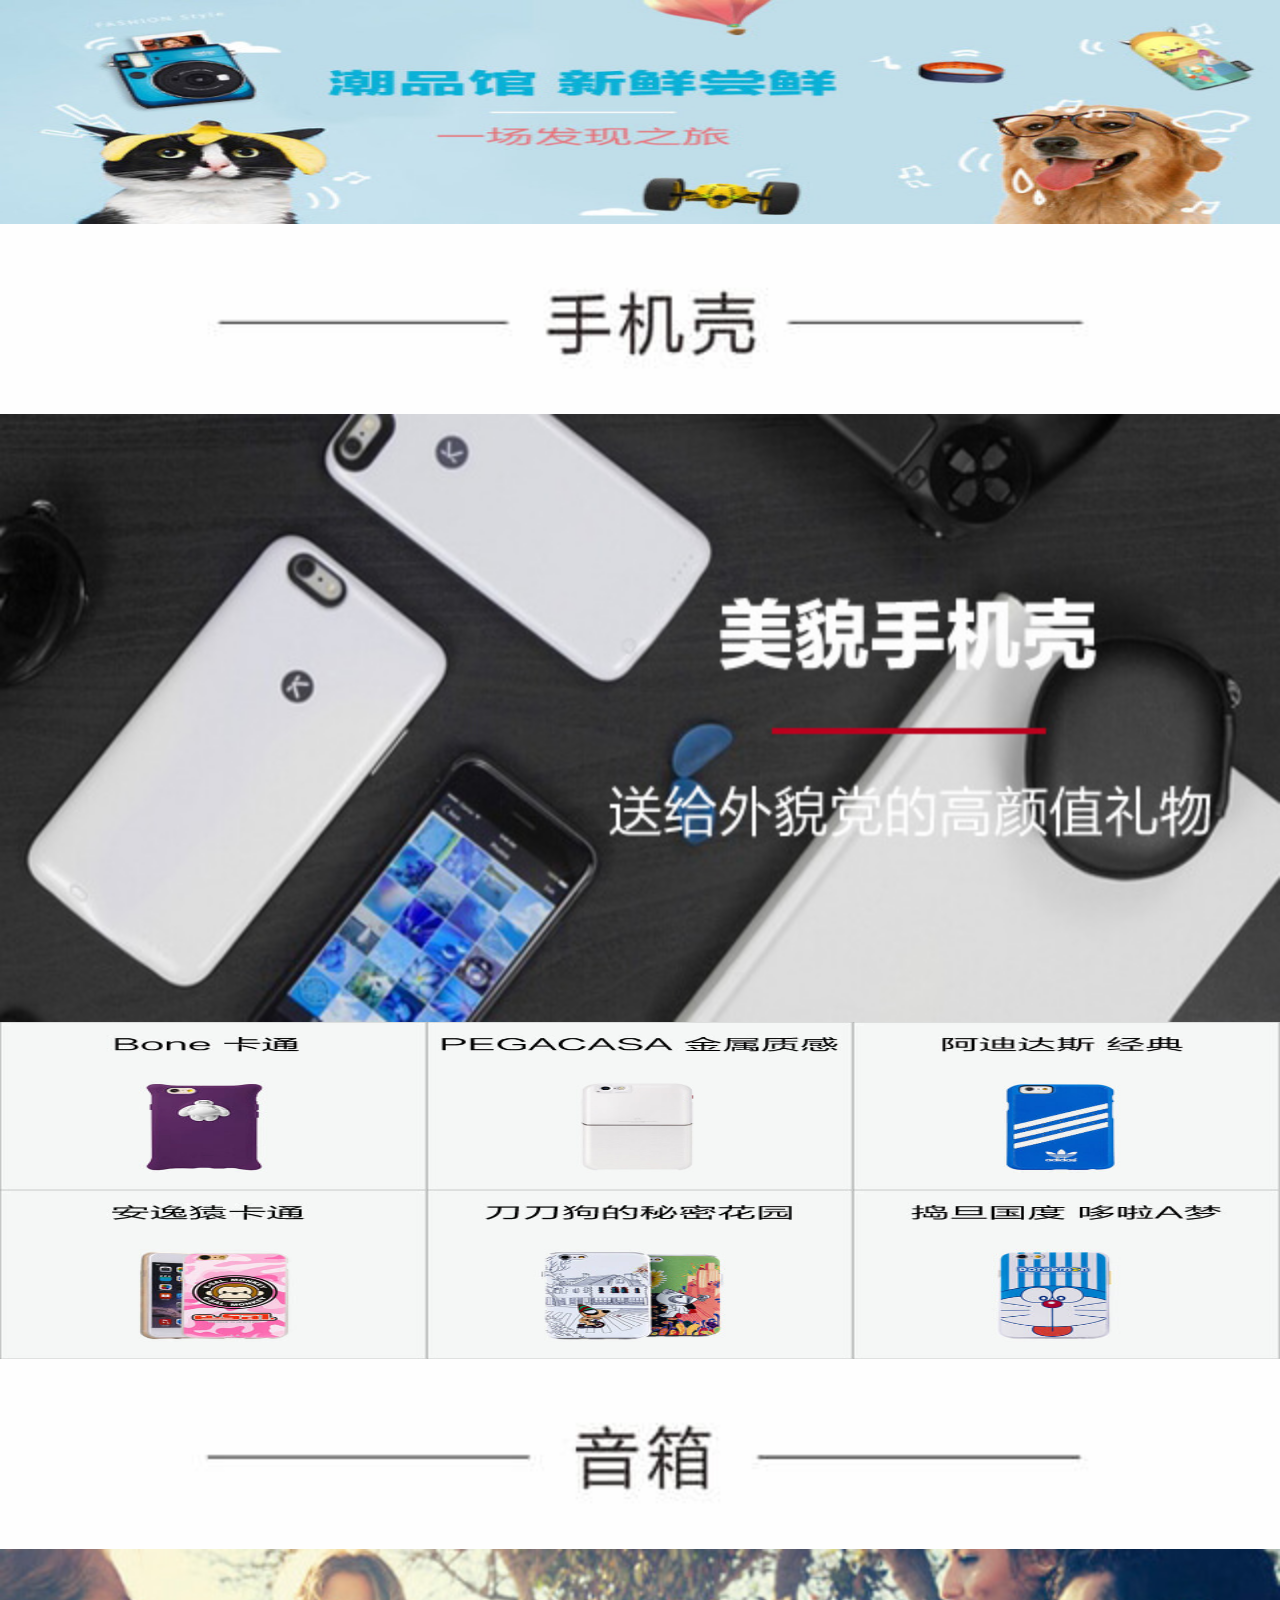
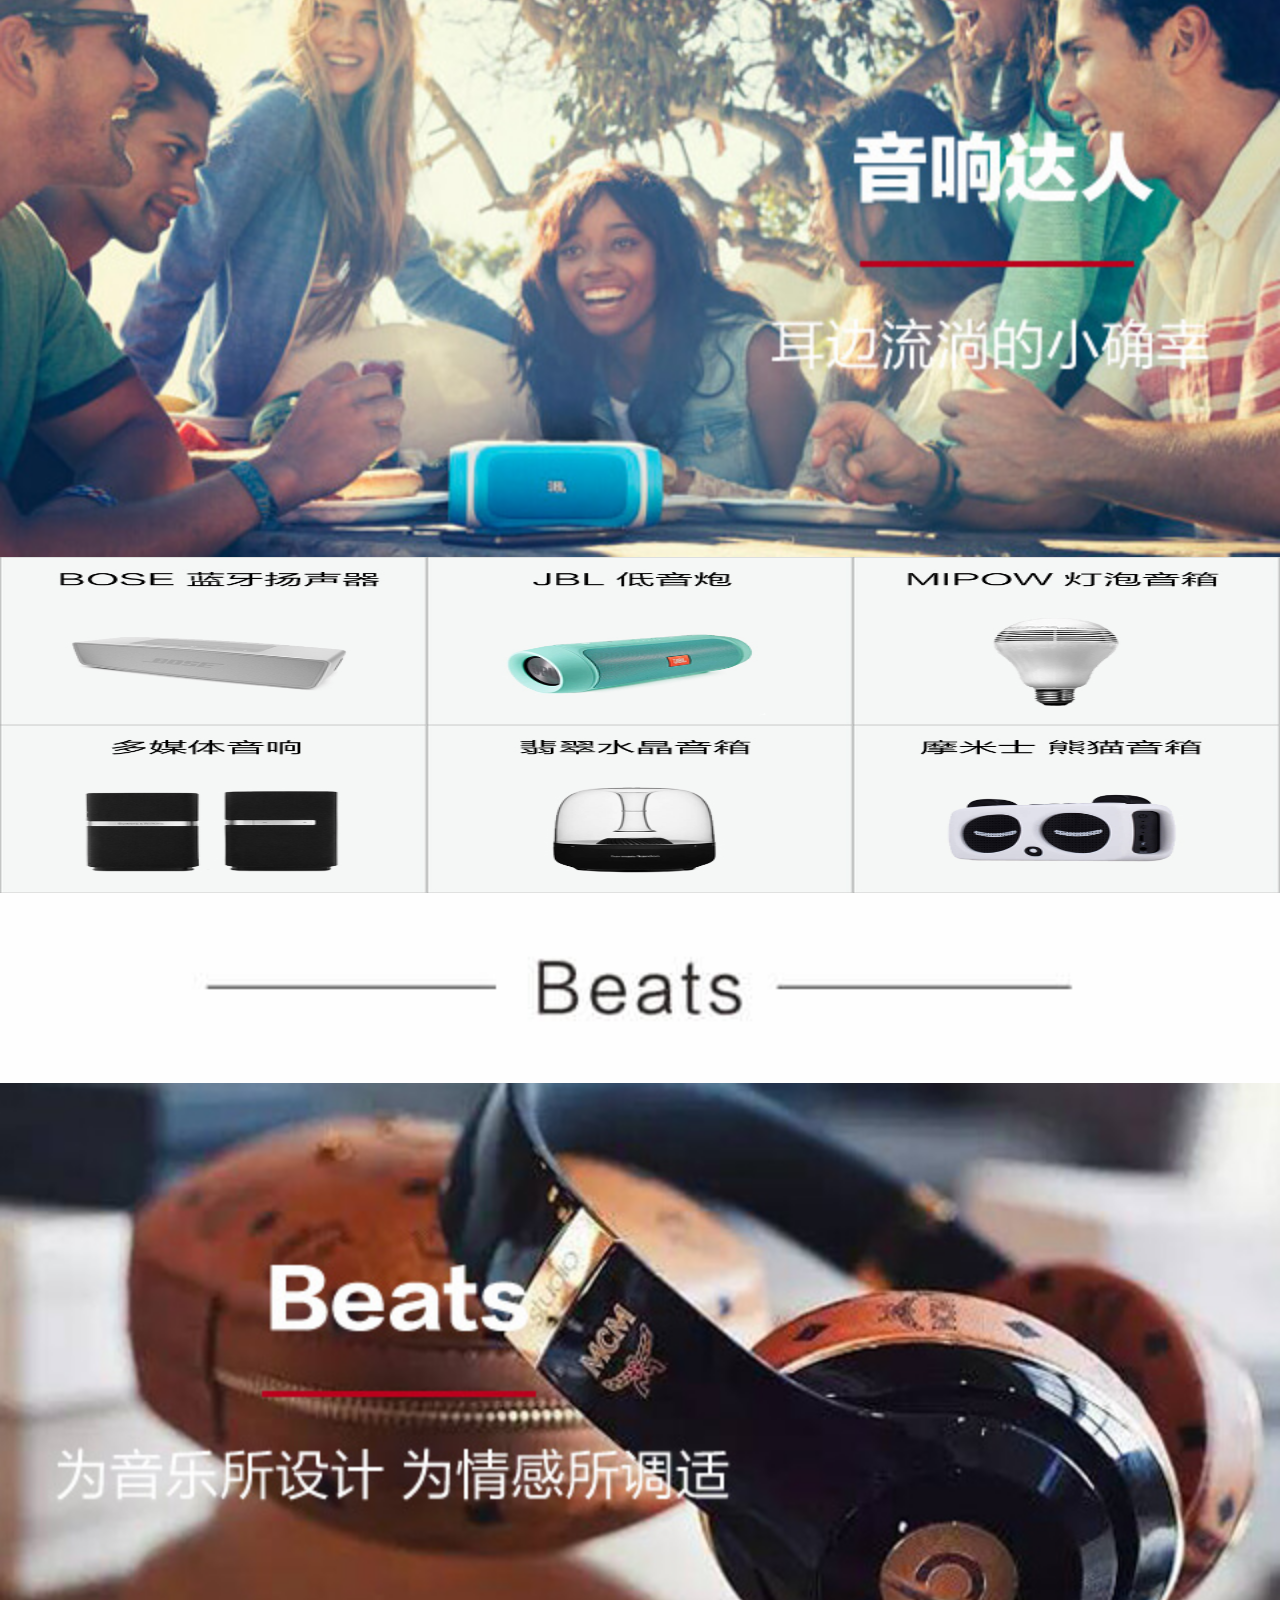
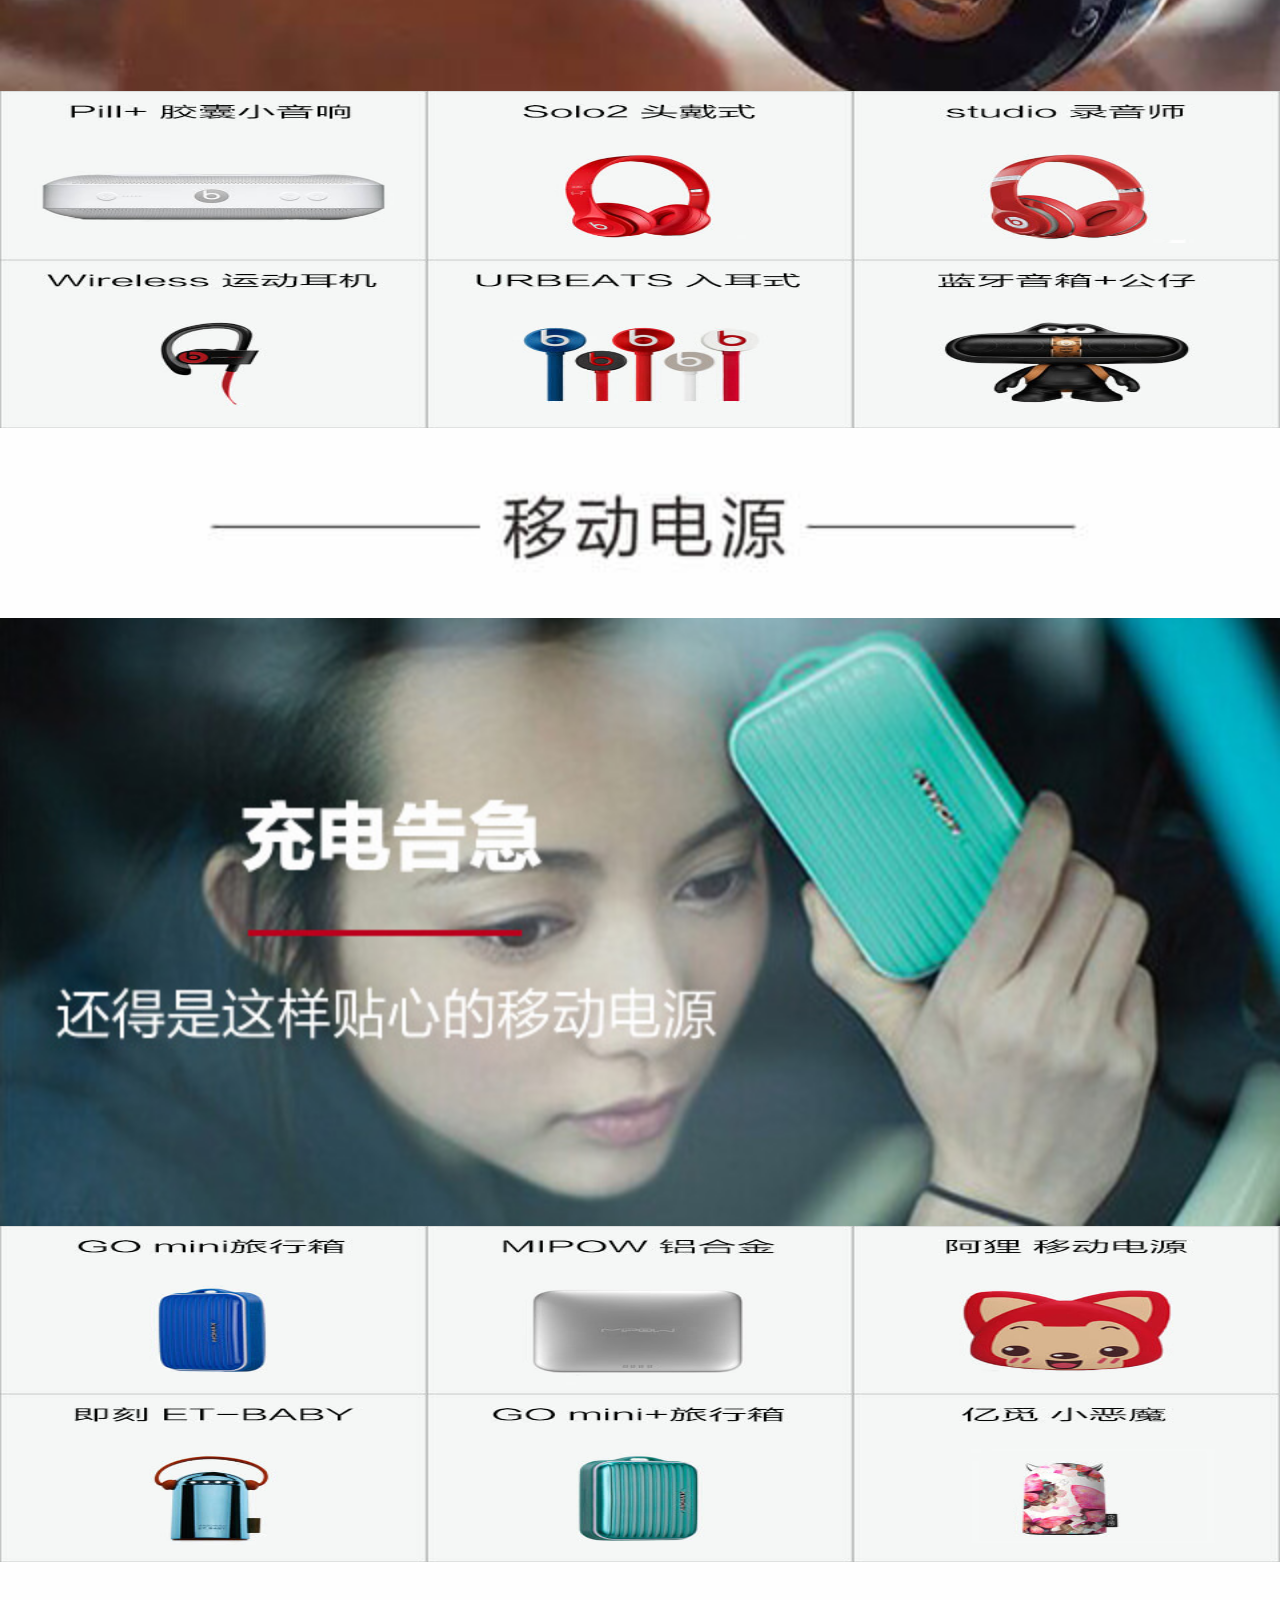
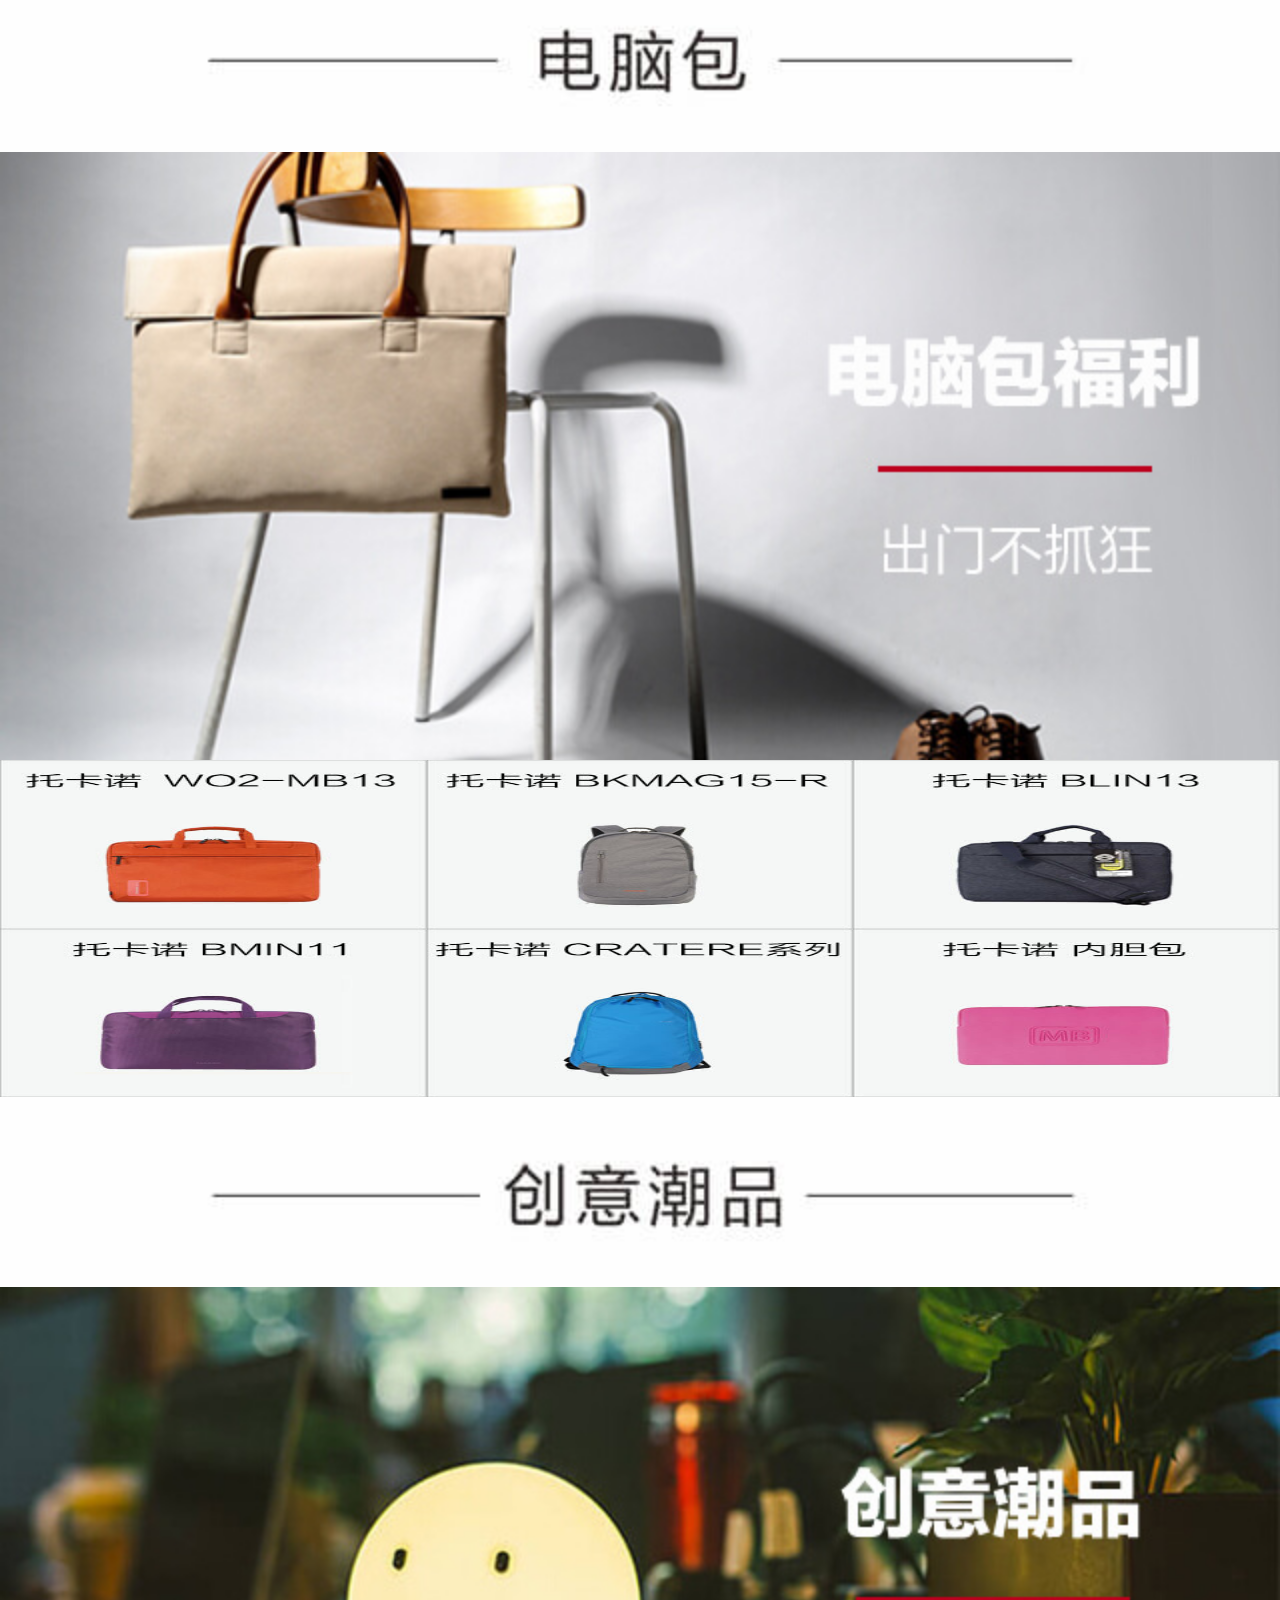
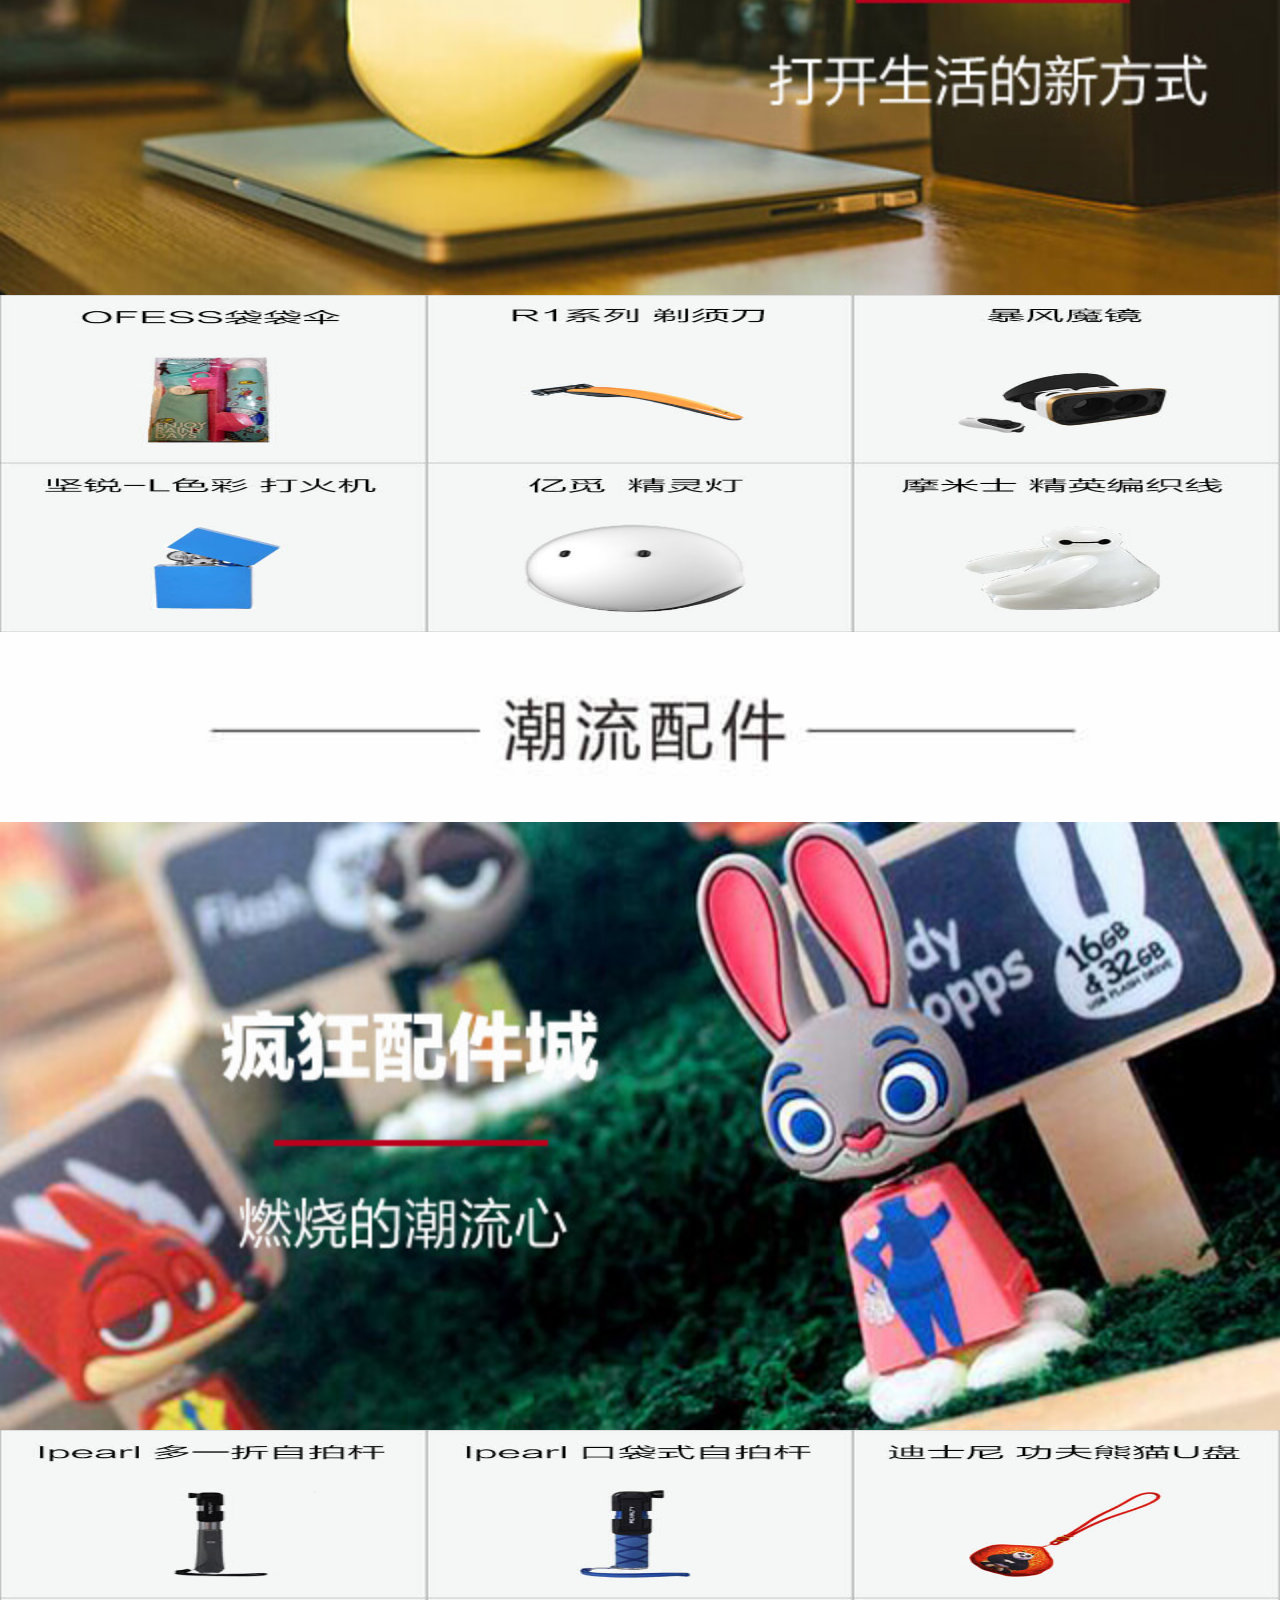
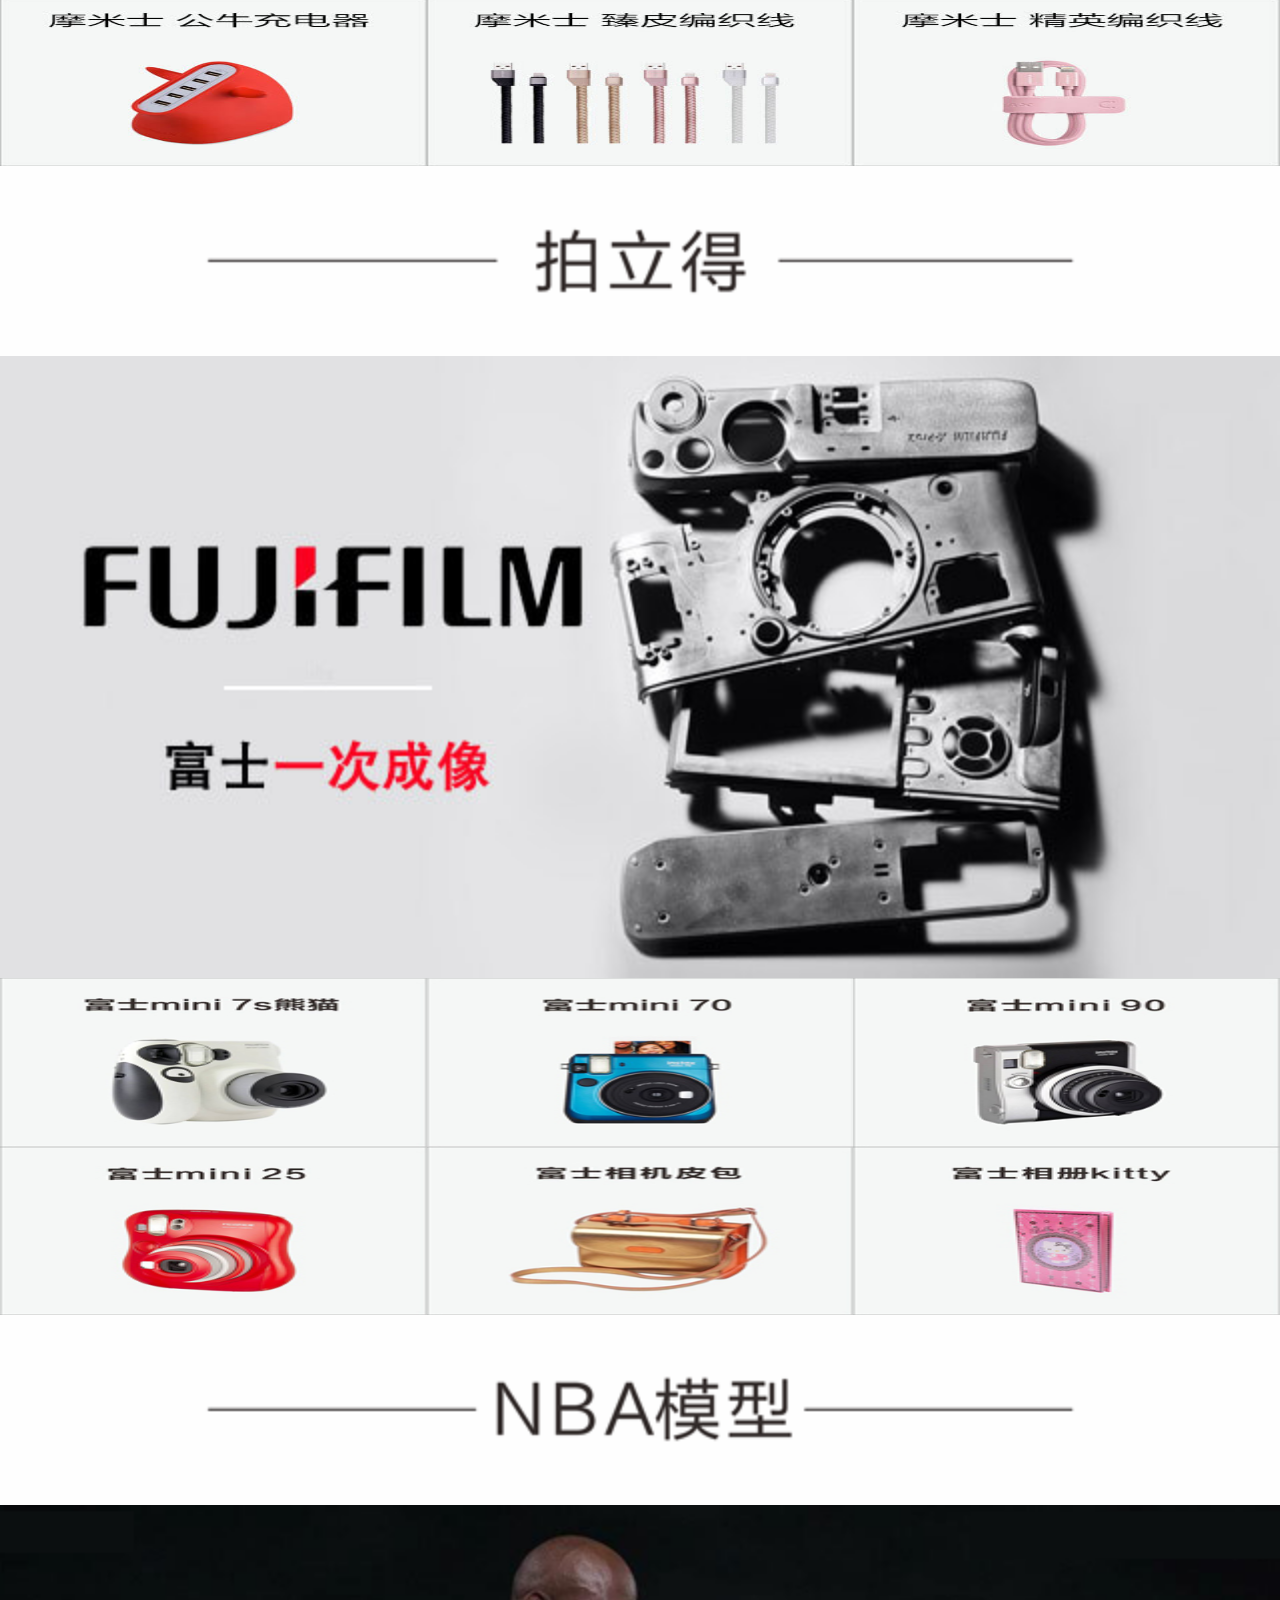
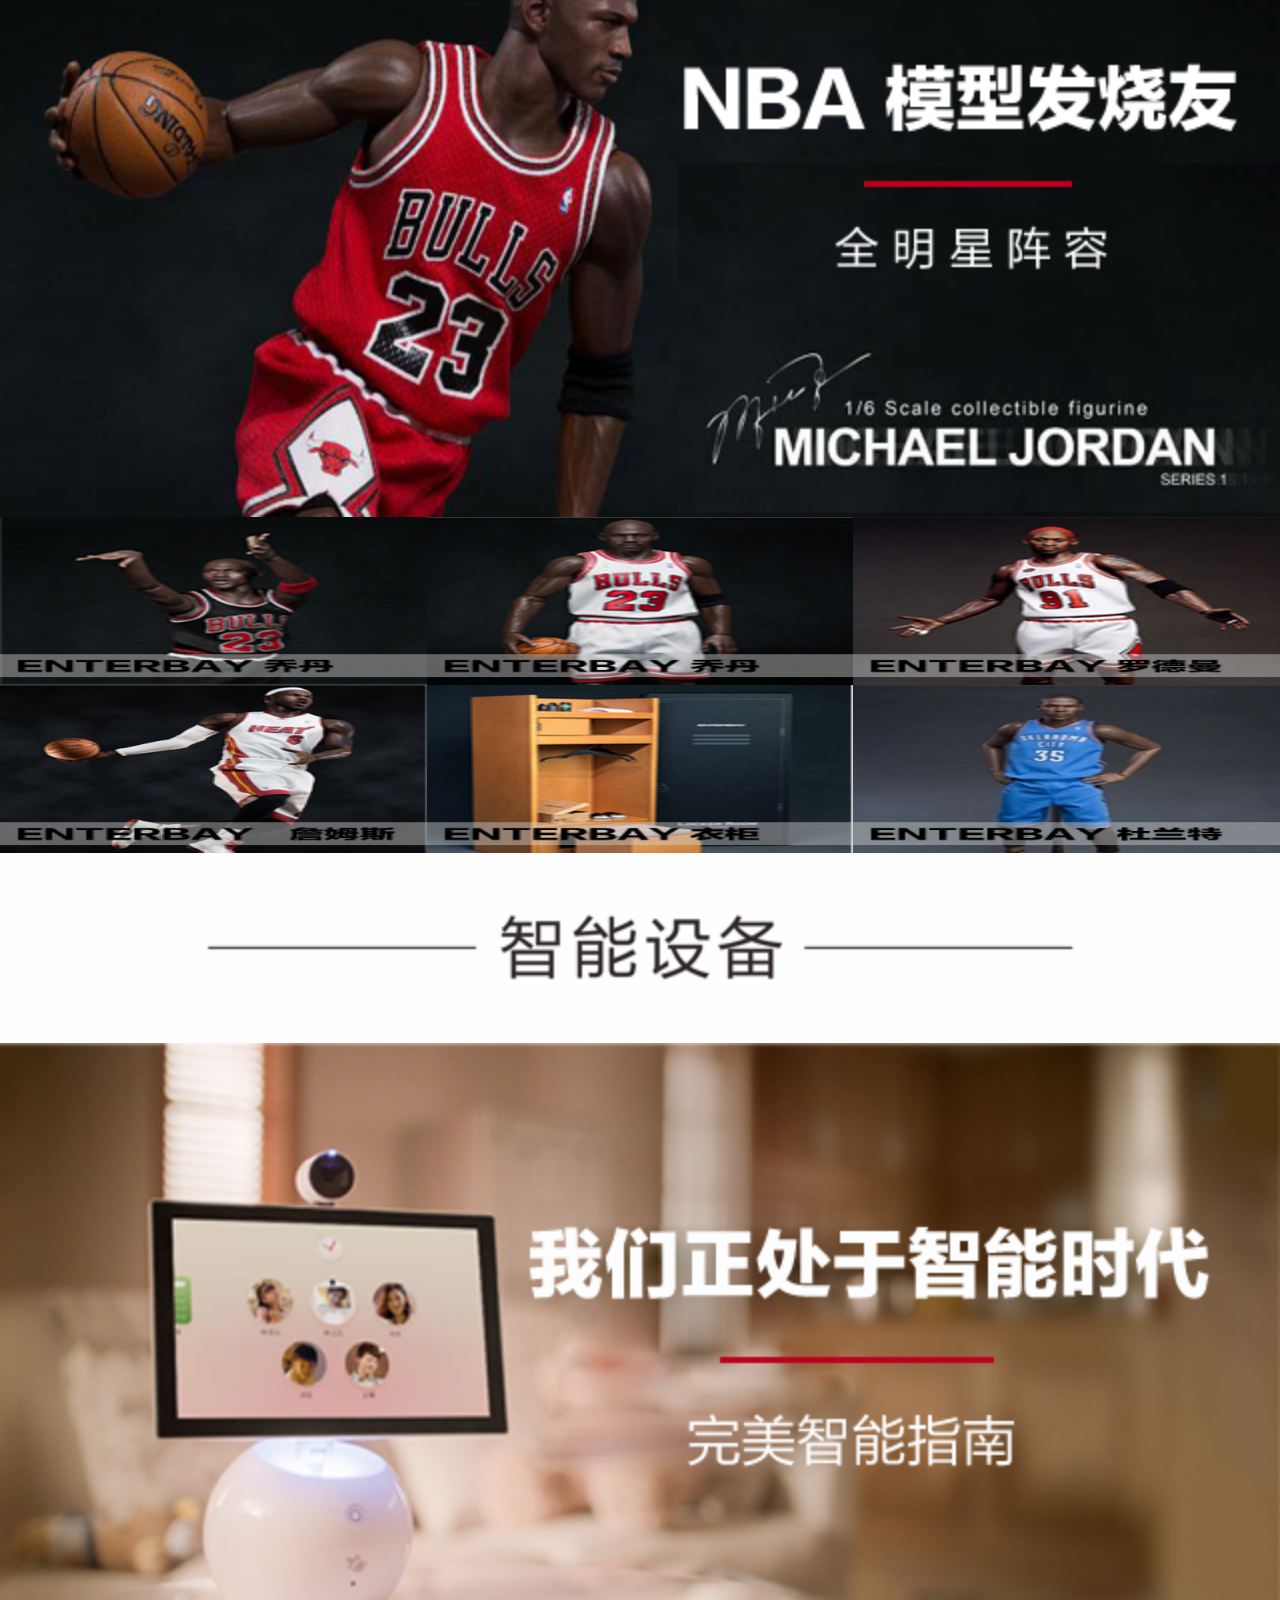
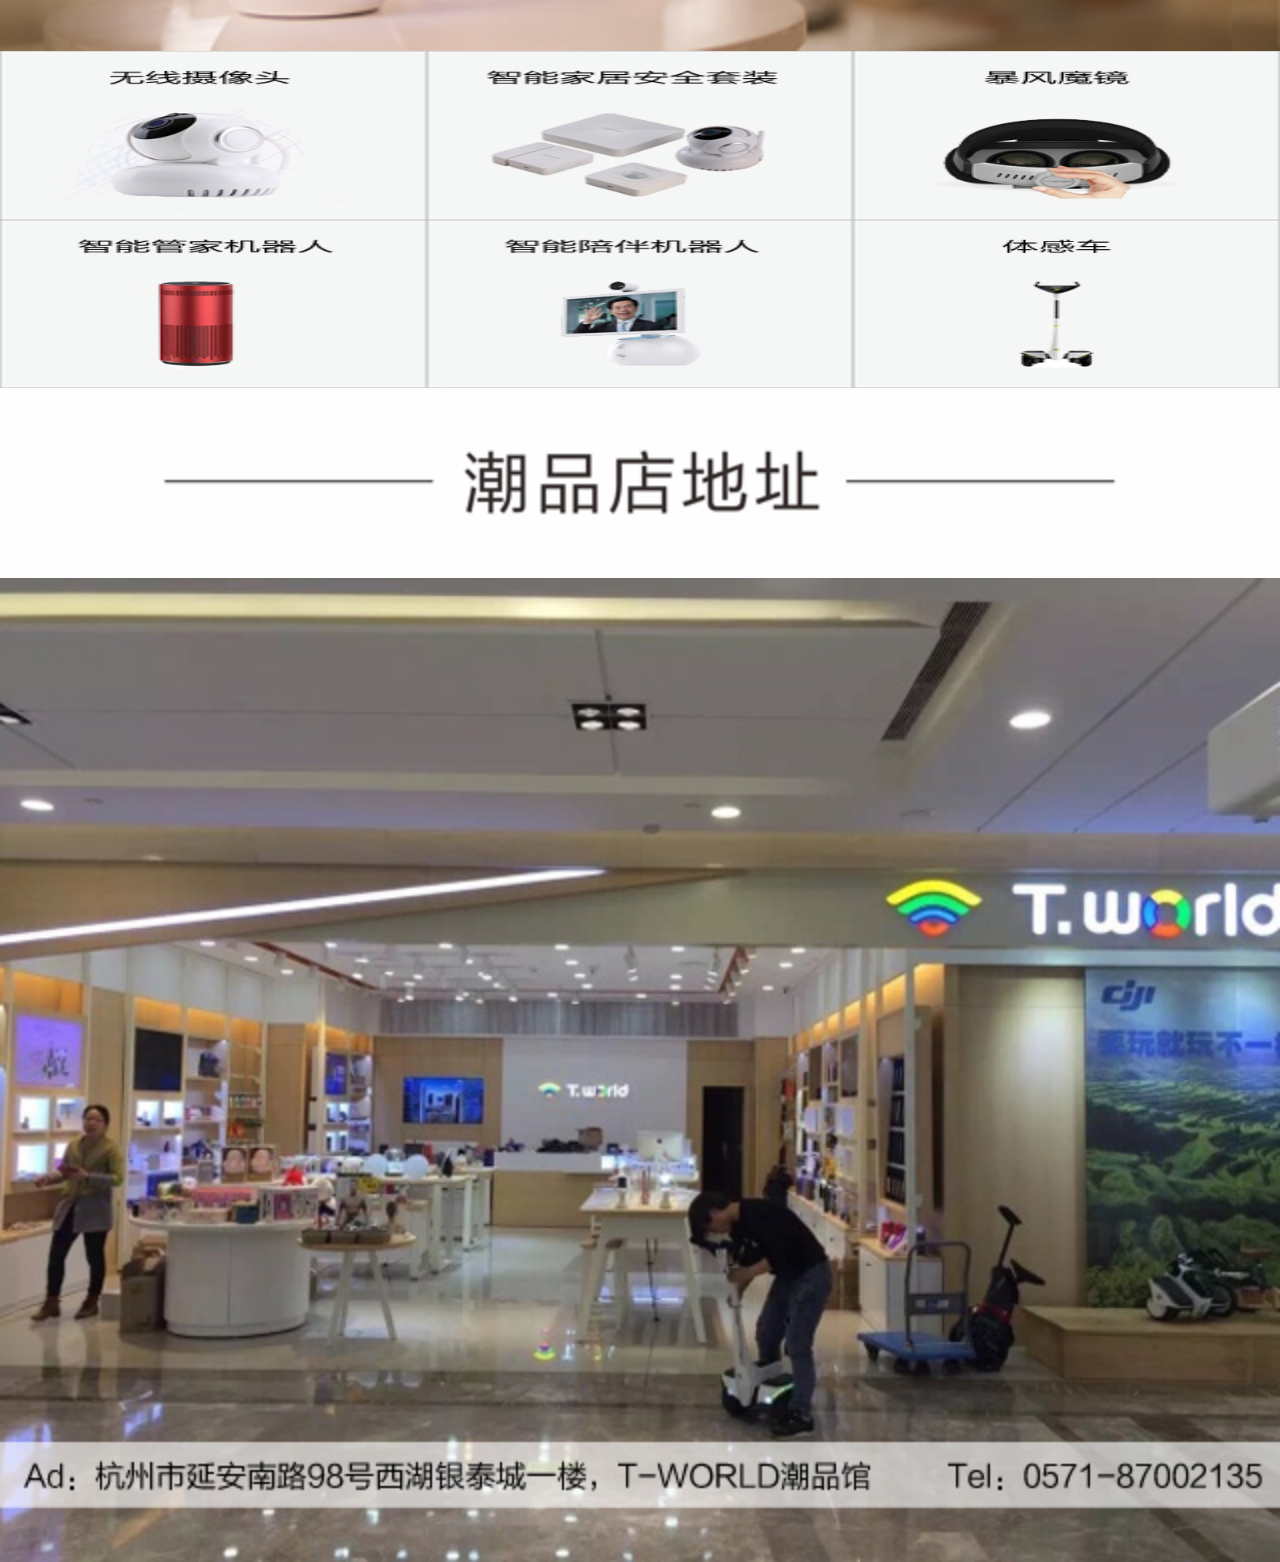
==== html/clg.html @ 056820f5 "话机世界" ====
<!DOCTYPE html>
<html>
	<head>
		<meta charset="UTF-8">
		<meta content="width=device-width,initial-scale=1.0,maximum-scale=1.0,user-scalable=no" name="viewport">
		<meta content="yes" name="apple-mobile-web-app-capable">
		<meta content="black" name="apple-mobile-web-app-status-bar-style">
		<meta content="telephone=no" name="format-detection">
		<meta content="email=no" name="format-detection">
		<title></title>
		<link rel="stylesheet" type="text/css" href="../css/reset.css"/>
		<link rel="stylesheet" type="text/css" href="../css/fontsize.css"/>
		<link rel="stylesheet" type="text/css" href="../css/clg.css"/>
	</head>
	<body>
		<div class="header">
			<img src="../images/c1.jpg"/>
		</div>
		<!--<div class="title">
			<img src="../images/c2.jpg"/>
		</div>
		<div class="banner">
			<img src="../images/c2t.jpg"/>
		</div>
		<div class="content">
			<a href="javascript:;"><img src="../images/c2_1.jpg" alt="" /></a>
			<a href="javascript:;"><img src="../images/c2_2.jpg" alt="" /></a>
			<a href="javascript:;"><img src="../images/c2_3.jpg" alt="" /></a>
		</div>
		<div class="content">
			<a href="javascript:;"><img src="../images/c2_4.jpg" alt="" /></a>
			<a href="javascript:;"><img src="../images/c2_5.jpg" alt="" /></a>
			<a href="javascript:;"><img src="../images/c2_6.jpg" alt="" /></a>
		</div>
		<div class="title">
			<img src="../images/c2.jpg"/>
		</div>
		<div class="banner">
			<img src="../images/c2t.jpg"/>
		</div>
		<div class="content">
			<a href="javascript:;"><img src="../images/c2_1.jpg" alt="" /></a>
			<a href="javascript:;"><img src="../images/c2_2.jpg" alt="" /></a>
			<a href="javascript:;"><img src="../images/c2_3.jpg" alt="" /></a>
		</div>
		<div class="content">
			<a href="javascript:;"><img src="../images/c2_4.jpg" alt="" /></a>
			<a href="javascript:;"><img src="../images/c2_5.jpg" alt="" /></a>
			<a href="javascript:;"><img src="../images/c2_6.jpg" alt="" /></a>
		</div>-->
	</body>
	<script src="../js/jquery-1.11.3.js" type="text/javascript" charset="utf-8"></script>
	<script type="text/javascript">
		$.ajax({
			type:"get",
			url:"../json/clg.json",
			dateType:"json",
			success:function(date){
				for (var i=0;i<date.length;i++) {
				var divtitle=$("<div class='title'><img src='"+date[i]['title']+"' /></div>");
				$("body").append(divtitle);
				var divbanner=$("<div class='banner'><img src='"+date[i]['banner']+"' /></div>");
				$("body").append(divbanner);
				var divcontent1=$("<div class='content'></div>");
				var divcontent2=$("<div class='content'></div>");
//				date[i]["content1"].length
				for (var j=0;j<date[i]["content1"].length;j++) {
						var creata_img=$("<a><img src='"+date[i]["content1"][j]+"' /></a>")
						divcontent1.append(creata_img);
					}
				for (var k=0;k<date[i]["content2"].length;k++) {
						var creata_img=$("<a><img src='"+date[i]["content2"][k]+"' /></a>")
						divcontent2.append(creata_img);
					}
				$("body").append(divcontent1);
				$("body").append(divcontent2);
				}
			}
		});
	</script>
</html>
---- css/fontsize.css ----
body,
html {
	font-size: 14px;
}
@media screen and (max-width:320px){
	html {
		font-size: 8px;
		font-family: "微软雅黑";
	}
}
@media screen and (min-width:321px) and (max-width:375px) {
	html {
		font-size: 11px;
		font-family: "微软雅黑";
	}
}

@media screen and (min-width:376px) and (max-width:414px) {
	html {
		font-size: 12px;
	}
}

@media screen and (min-width:415px) and (max-width:639px) {
	html {
		font-size: 15px;
	}
}

@media screen and (min-width:640px) and (max-width:719px) {
	html {
		font-size: 20px;
	}
}

@media screen and (min-width:720px) and (max-width:749px) {
	html {
		font-size: 22.5px;
	}
}

@media screen and (min-width:750px) and (max-width:799px) {
	html {
		font-size: 23.5px;
	}
}

@media screen and (min-width:800px) {
	html {
		font-size: 25px;
	}
}
---- css/clg.css ----
body, html {
  width: 100%;
  height: 100%; }

.header {
  width: 100vw;
  height: 24.9vh; }
  .header img {
    display: block;
    width: auto;
    height: auto;
    width: 100%;
    height: 100%; }

.title {
  width: 100%; }
  .title img {
    display: block;
    width: auto;
    height: auto;
    width: 100%;
    height: 100%; }

.banner {
  width: 100%; }
  .banner img {
    display: block;
    width: auto;
    height: auto;
    width: 100%;
    height: 100%; }

.content {
  width: 100%;
  height: 18.7%;
  display: flex;
  flex: 1; }
  .content a {
    display: flex;
    flex: 1; }
    .content a img {
      display: block;
      width: auto;
      height: auto;
      width: 100%;
      height: 100%; }

/*# sourceMappingURL=clg.css.map */
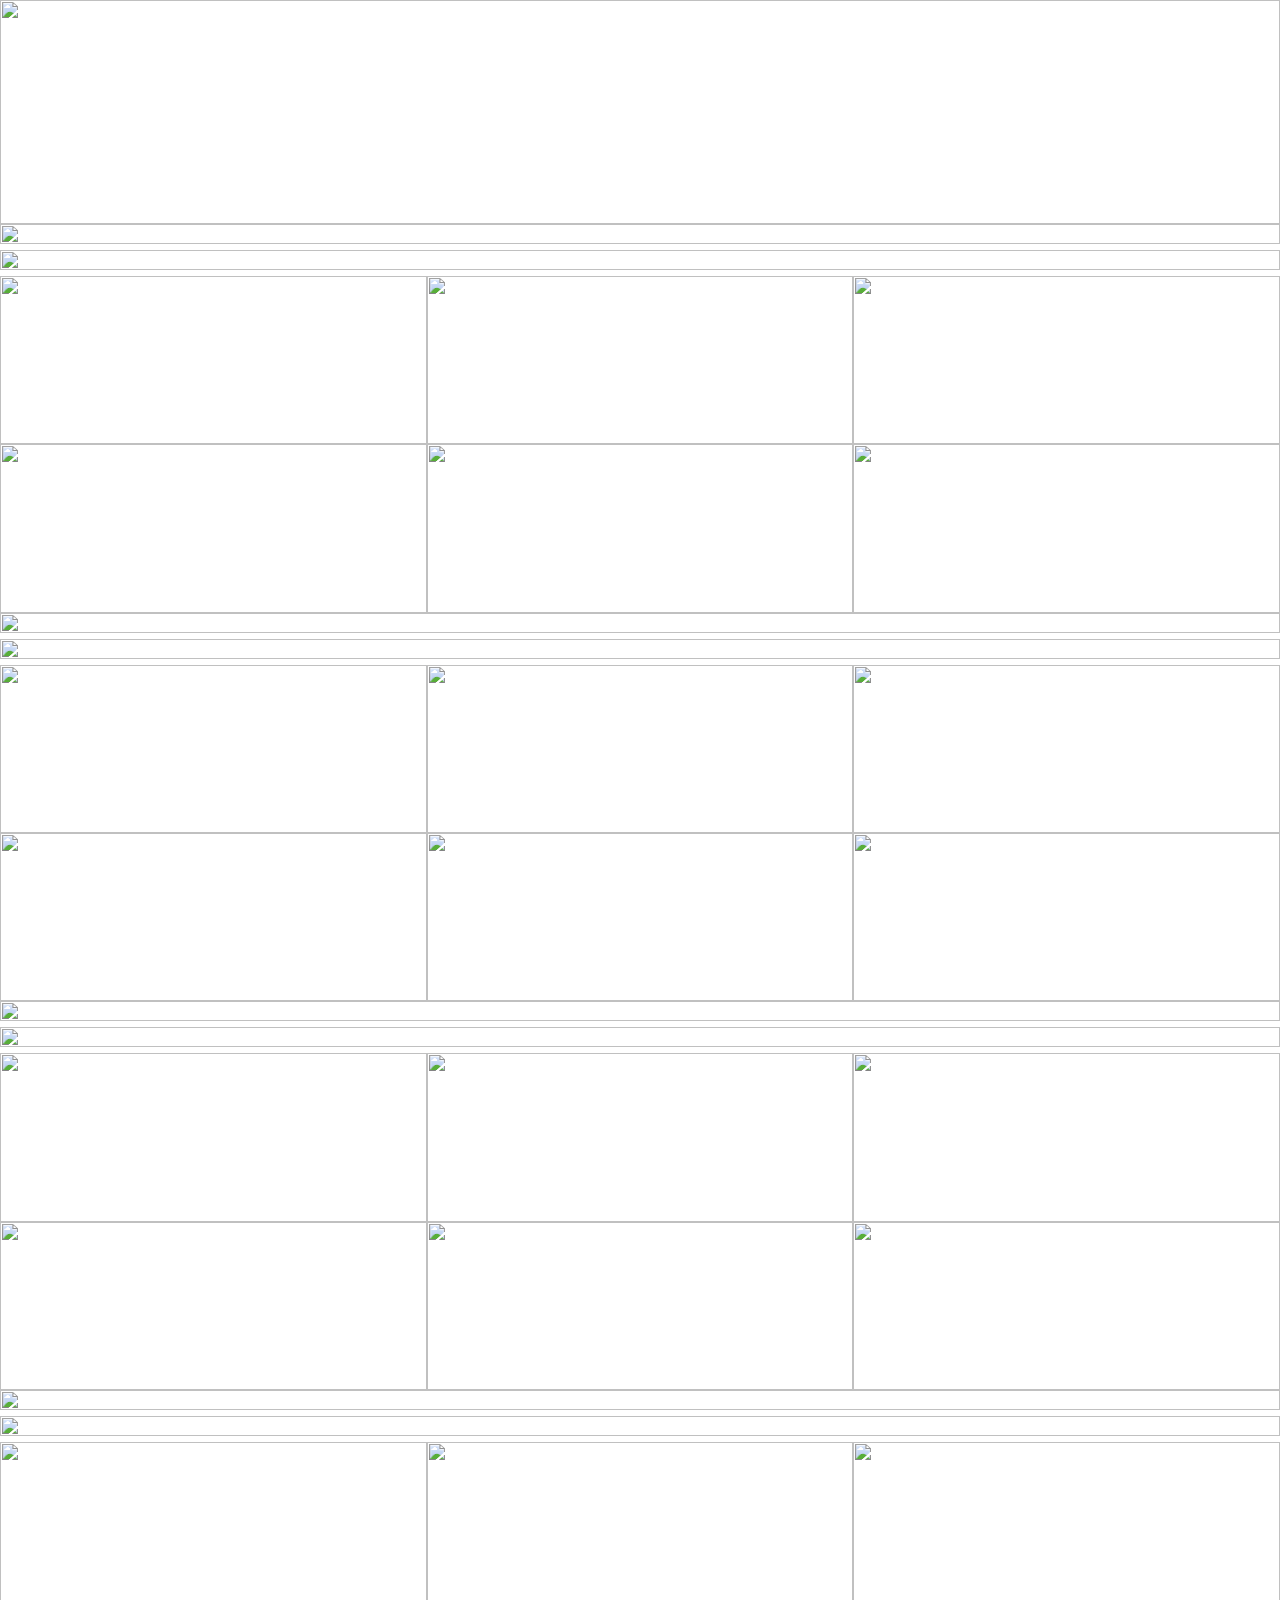
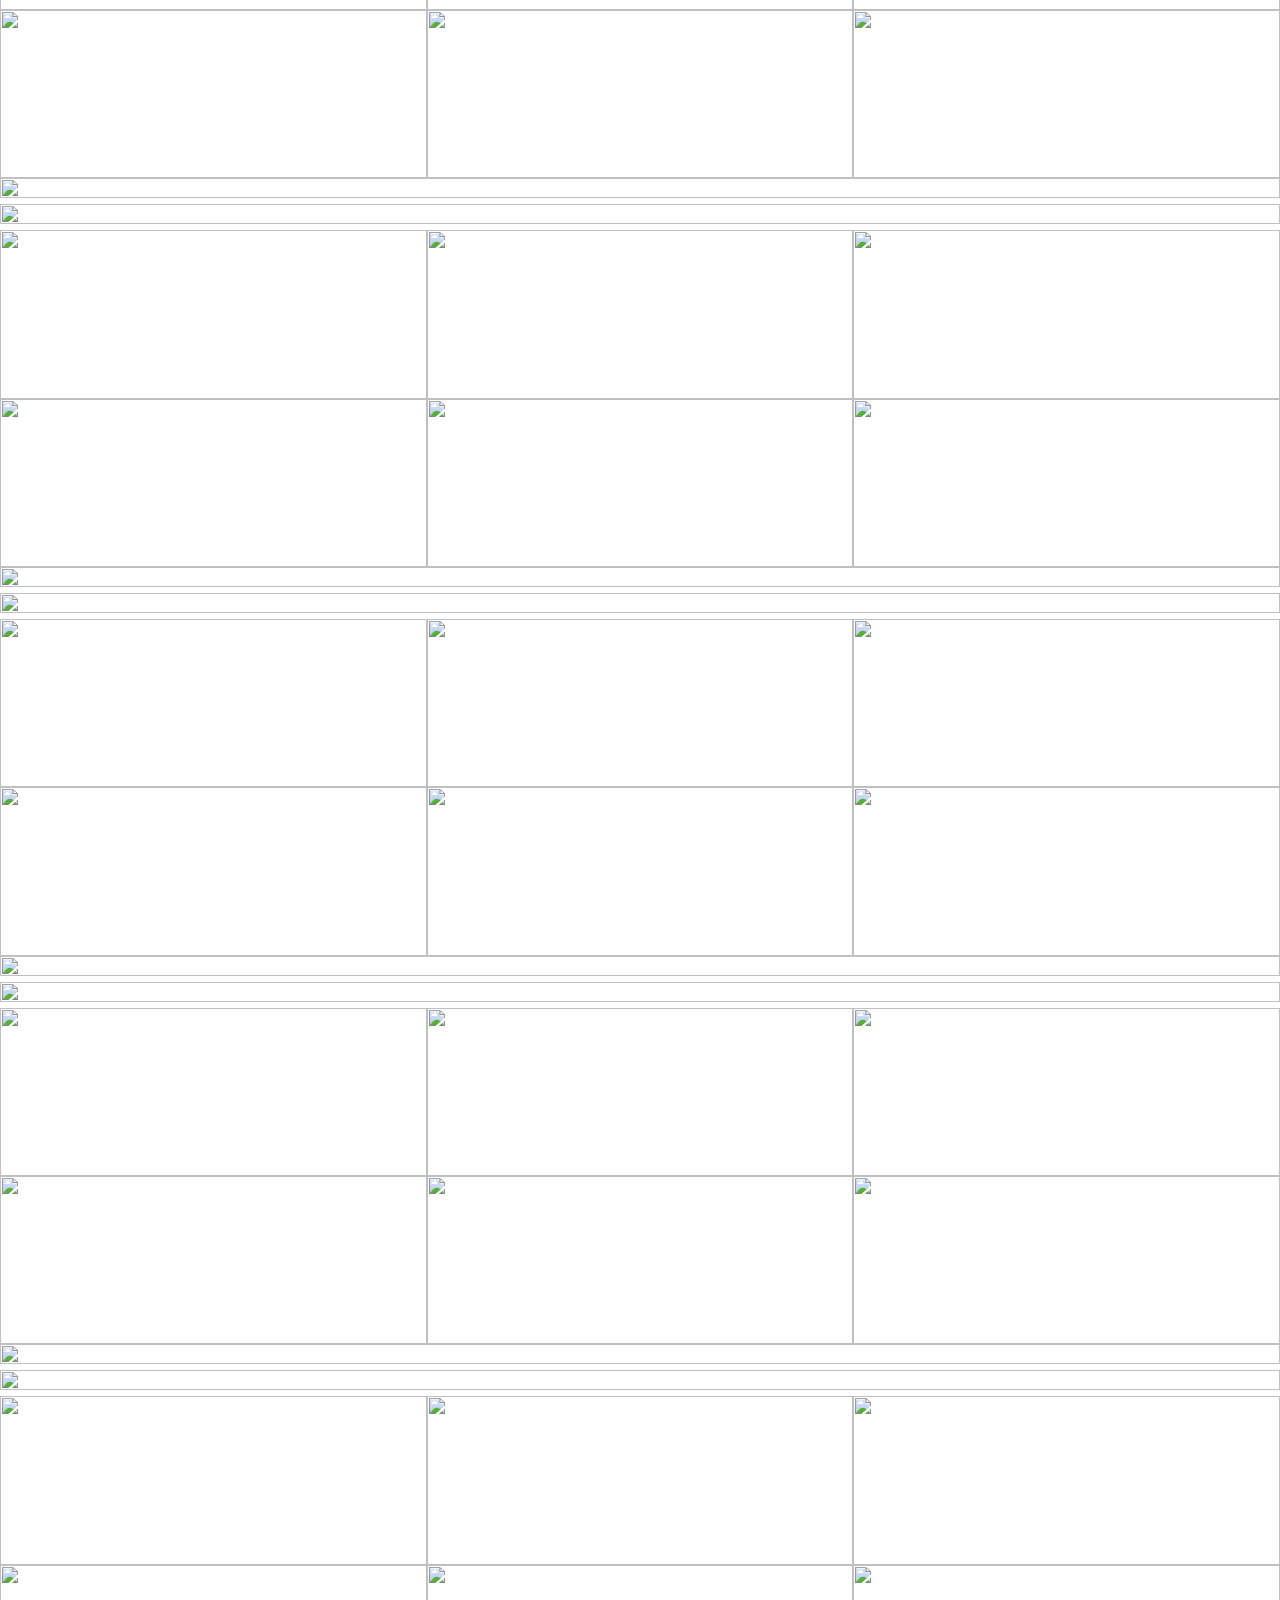
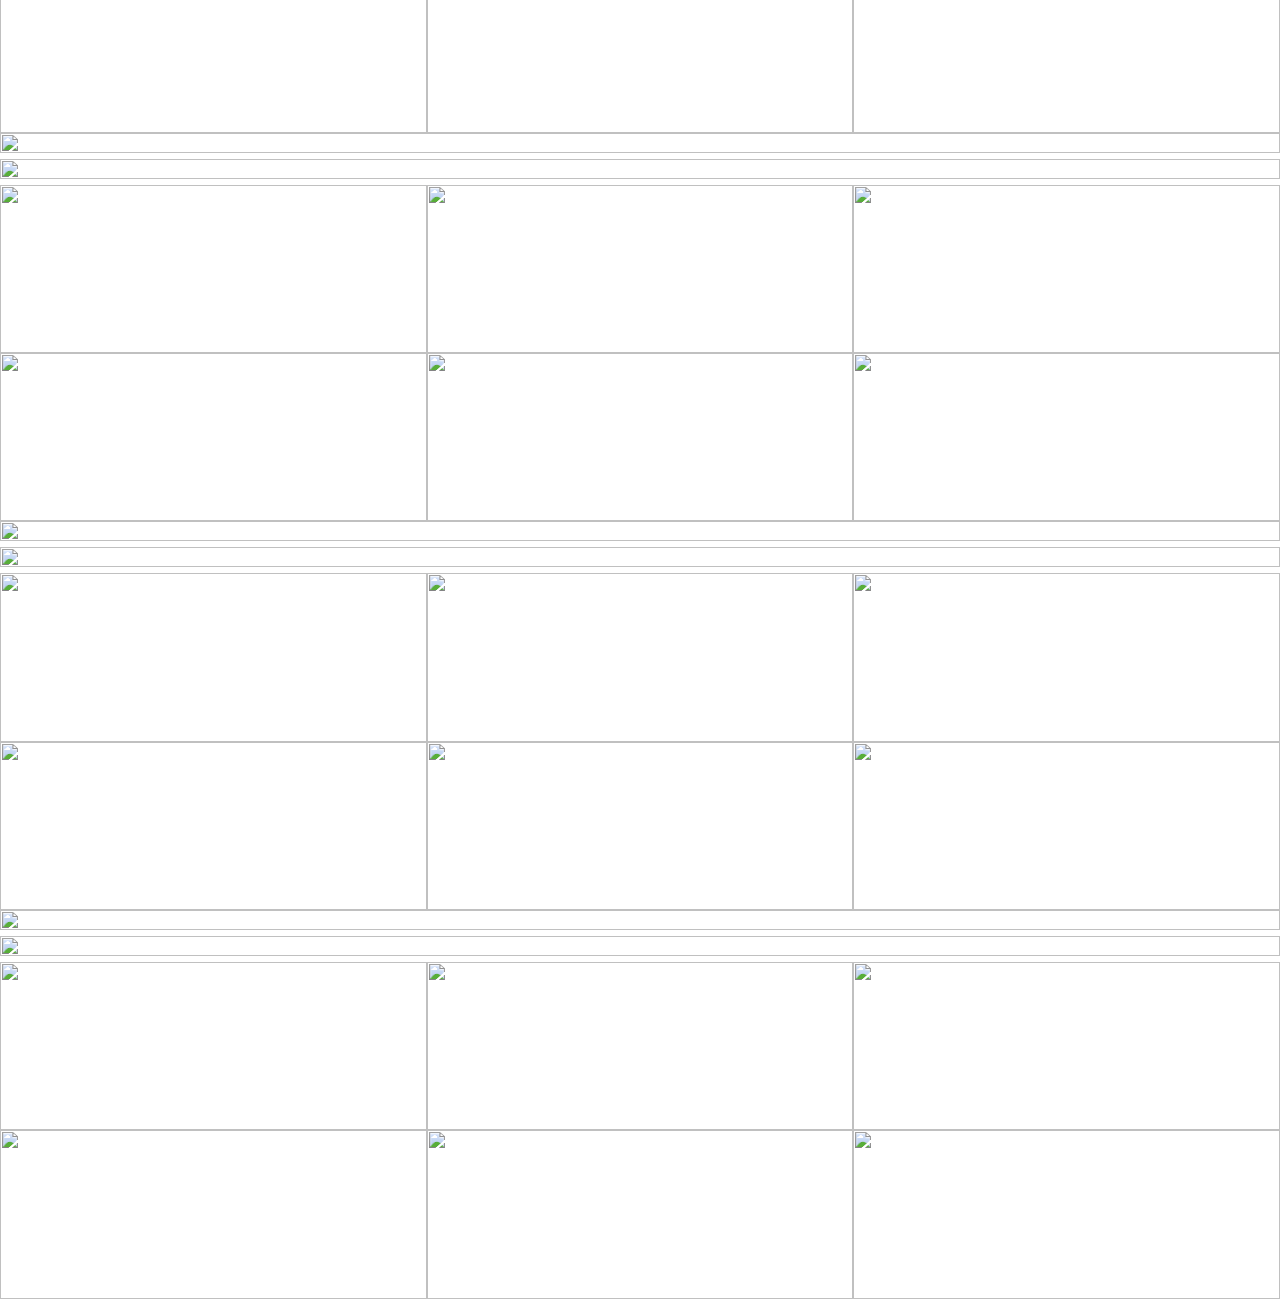
==== commit dcd90df0: "网络路径" ====
--- a/html/clg.html
+++ b/html/clg.html
@@ -14,7 +14,7 @@
 	</head>
 	<body>
 		<div class="header">
-			<img src="../images/c1.jpg"/>
+			<img src="http://img.mockuai.com/images/201604/20/09/20160420095751188.jpg"/>
 		</div>
 		<!--<div class="title">
 			<img src="../images/c2.jpg"/>
@@ -49,7 +49,9 @@
 			<a href="javascript:;"><img src="../images/c2_6.jpg" alt="" /></a>
 		</div>-->
 	</body>
+	<script src="../js/getsetcook.js" type="text/javascript" charset="utf-8"></script>
 	<script src="../js/jquery-1.11.3.js" type="text/javascript" charset="utf-8"></script>
+	<script src="../js/lazyload.js" type="text/javascript" charset="utf-8"></script>
 	<script type="text/javascript">
 		$.ajax({
 			type:"get",
@@ -57,25 +59,29 @@
 			dateType:"json",
 			success:function(date){
 				for (var i=0;i<date.length;i++) {
-				var divtitle=$("<div class='title'><img src='"+date[i]['title']+"' /></div>");
+				var divtitle=$("<div class='title'><img class='scrollLoading' data-url="+date[i]['title']+"  src='http://image.zhangxinxu.com/image/study/head/s180/1.jpeg' /></div>");
 				$("body").append(divtitle);
-				var divbanner=$("<div class='banner'><img src='"+date[i]['banner']+"' /></div>");
+				var divbanner=$("<div class='banner'><img class='scrollLoading' data-url="+date[i]['banner']+"  src='http://image.zhangxinxu.com/image/study/head/s180/1.jpeg' /></div>");
 				$("body").append(divbanner);
 				var divcontent1=$("<div class='content'></div>");
 				var divcontent2=$("<div class='content'></div>");
 //				date[i]["content1"].length
 				for (var j=0;j<date[i]["content1"].length;j++) {
-						var creata_img=$("<a><img src='"+date[i]["content1"][j]+"' /></a>")
+						var creata_img=$("<a><img class='scrollLoading' data-url="+date[i]["content1"][j]+" src='http://image.zhangxinxu.com/image/study/head/s180/1.jpeg' /></a>")
 						divcontent1.append(creata_img);
 					}
 				for (var k=0;k<date[i]["content2"].length;k++) {
-						var creata_img=$("<a><img src='"+date[i]["content2"][k]+"' /></a>")
+						var creata_img=$("<a><img class='scrollLoading' data-url="+date[i]["content2"][k]+" src='http://image.zhangxinxu.com/image/study/head/s180/1.jpeg' /></a>")
 						divcontent2.append(creata_img);
 					}
 				$("body").append(divcontent1);
 				$("body").append(divcontent2);
+				$(".scrollLoading").scrollLoading();
 				}
 			}
+			
 		});
+//	$(".scrollLoading").scrollLoading();
+		
 	</script>
 </html>
--- a/css/fontsize.css
+++ b/css/fontsize.css
@@ -20,7 +20,11 @@
 		font-size: 12px;
 	}
 }
-
+@media screen and (max-width:320px)  {
+	html {
+		font-size: 6px;
+	}
+}
 @media screen and (min-width:415px) and (max-width:639px) {
 	html {
 		font-size: 15px;
